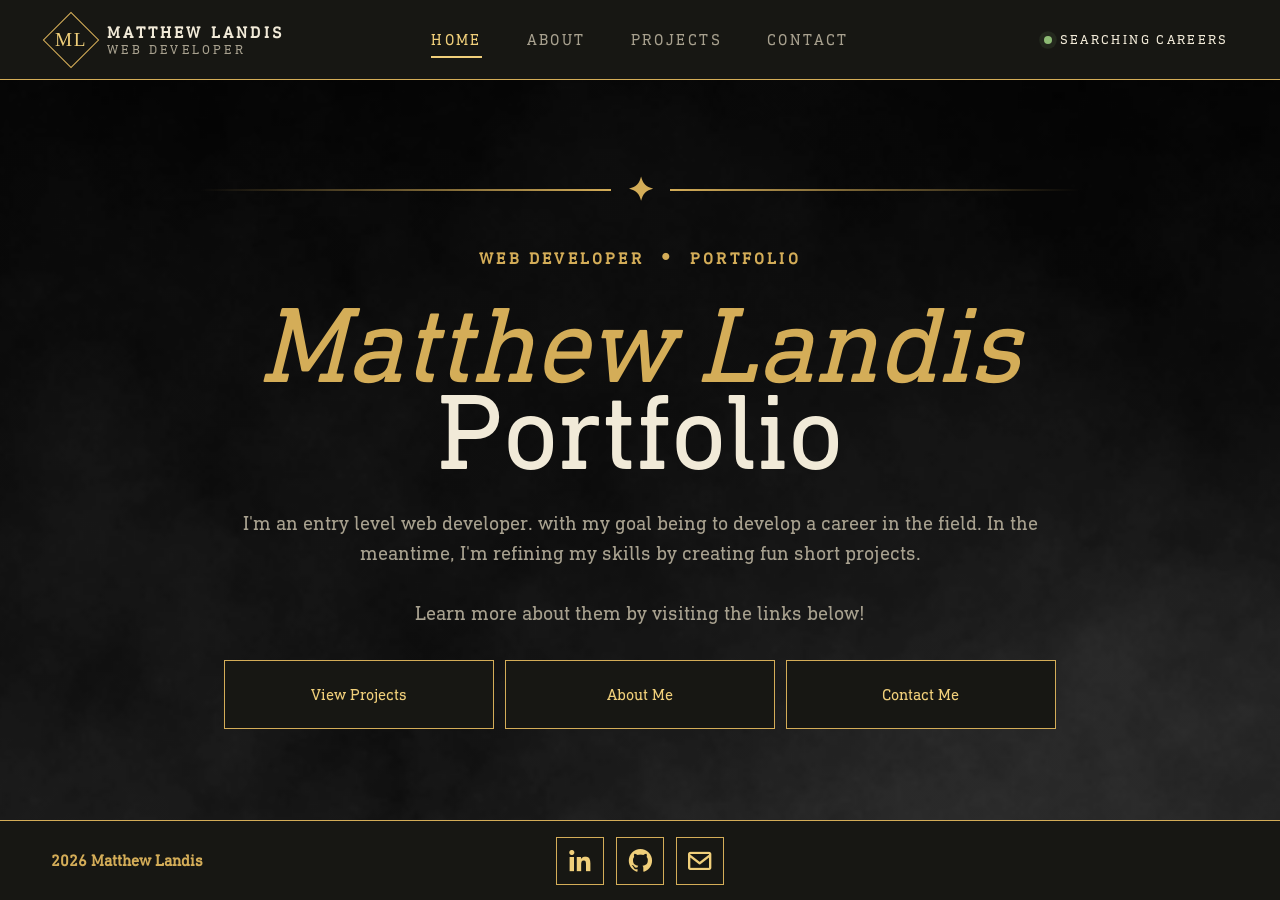
==== index.html @ 4be95cf3 "updated" ====
<!DOCTYPE html>
<html lang="en">
<head>
    <meta charset="UTF-8">
    <meta name="viewport" content="width=device-width, initial-scale=1.0">
    <title>Matthew Landis Portfolio</title>
    <link rel="stylesheet" href="styles.css">
    <link rel="icon" type="image/x-icon" href="./imgs/PortfolioIcon.ico">
    <link href="https://unpkg.com/boxicons@2.1.4/css/boxicons.min.css" rel="stylesheet">
</head>
<body>
    <!-- Header -->
    <header id="header">
        <button class="logo">
            <span class="logo-box"><i>ML</i></span>
            <span class="logo-text">
                <strong>Matthew Landis</strong>
                <small>Web Developer</small>
            </span>
        </button>
        <nav class="site-nav">
            <button type="button" data-section-target="home">Home</button>
            <button type="button" data-section-target="about">About</button>
            <button type="button" data-section-target="projects">Projects</button>
            <button type="button" data-section-target="contact">Contact</button>
        </nav>
        <span class="availability"><i></i> Searching careers</span>
    </header>
    <main>

        <!-- Home Section -->
        <section id="home" data-section="home">
            <div class="ornament">
                <span></span><b>✦</b><span></span>
            </div>
            <p class="titles">Web Developer<b>•</b>Portfolio</p>
            <h1><span>Matthew Landis</span> Portfolio</h1>
            <p class="description">
                I'm an entry level web developer. with my goal being to develop a career in the field. 
                In the meantime, I'm refining my skills by creating fun short projects. 
                <br><br>Learn more about them by visiting the links below!
            </p>
            <nav class="buttons">
                <button type="button" data-section-target="projects">View Projects</button>
                <button type="button" data-section-target="about">About Me</button>
                <button type="button" data-section-target="contact">Contact Me</button>
            </nav>
        </section>
    
        <!-- About Me Section -->
        <section id="about" data-section="about" hidden>
            <figure>
                <img src="./imgs/ProfilePic.png" alt="Matthew Landis Image">
                <figcaption>Matthew Landis 2026</figcaption>
            </figure>
            <article>
            <header>About Me</header>
            <h2>I enjoy doing <em>what I do.</em></h2>
            <p>
                As an entry-level web developer, I enjoy adding to my knowledge of frameworks and languages. Everyday I 
                strive to increase that knowledge and refine my skills.
            </p>
            <aside>
                <h3>Core skills</h3>
                <ul>
                    <li><span>01</span>HTML</li>
                    <li><span>04</span>Angular</li>
                    <li><span>02</span>CSS</li>
                    <li><span>05</span>GitHub</li>
                    <li><span>03</span>JavaScript</li>
                </ul>
            </aside>
            <button class="home-button" type="button" data-section-target="home">← Return home</button>
            </article>
        </section>

        <!-- Projects Section -->
        <section id="projects" data-section="projects" hidden>
            <header>
                <div>
                    <p>My Projects</p>
                    <h2>A few things <em>I’ve built.</em></h2>
                </div>
                <nav>
                    <button type="button" data-project-index="0">01</button>
                    <button type="button" data-project-index="1">02</button>
                    <button type="button" data-project-index="2">03</button>
                </nav>
            </header>
            <article>
                <figure id="project-visual">
                    <img id="project-image" alt="Project image">
                </figure>
                <aside>
                    <h3 id="project-title"></h3>
                    <p id="project-description"></p>
                    <ul id="project-tags"></ul>
                    <div class="project-controls">
                        <a id="project-link" target="_blank">View project ↗</a>
                        <div class="arrow-buttons">
                            <button type="button" id="previous-project">←</button>
                            <button type="button" id="next-project">→</button>
                        </div>
                    </div>
                </aside>
            </article>
            <button class="home-button" type="button" data-section-target="home">← Return home</button>
        </section>

        <!-- Contact Section -->
        <section id="contact" data-section="contact" hidden>
            <header>Contact Me</header>
            <h2>Wanna Talk? <em>Please contact me!</em></h2>
            <p>
                Let me demonstrate my skills firsthand. If you have a project or test in mind, email me, 
                and I’ll work to meet your requirements. If you have any questions, I’d love to chat!
                <br><br>Please enjoy the rest of your day!
            </p>
            <div class="contact-details">
                <span>Email</span>
                <a href="mailto:Matthewlandis51@outlook.com">Matthewlandis51@outlook.com</a>
                <button type="button" id="copy-email">Copy email</button>
            </div>
            <button class="home-button" type="button" data-section-target="home">← Return home</button>
        </section>

    </main>
    <!-- Footer Section -->
    <footer id="footer">
      <b>2026 Matthew Landis</b>
      <nav>
        <a href="https://www.linkedin.com/in/matthew-landis-885a02168/"
           target="_blank"
           title="LinkedIn">
          <i class="bx bxl-linkedin"></i>
        </a>
        <a href="https://github.com/MatthewLandis"
           target="_blank"
           title="GitHub">
          <i class="bx bxl-github"></i>
        </a>
        <a href="mailto:Matthewlandis51@outlook.com"
           title="Email Matthew Landis">
          <i class="bx bx-envelope"></i>
        </a>
      </nav>
    </footer>
    <script src="script.js"></script>
</body>
</html>
---- styles.css ----
* {
    box-sizing: border-box;
    margin: 0;
    padding: 0;
    text-decoration: none;
}

button {
    all: unset;
    cursor: pointer;
}

/* Hide everything with hidden property */
[hidden] {
  display: none !important;
}

[data-section].is-entering {
  animation: section-enter 560ms cubic-bezier(0.2, 0.75, 0.2, 1) both;
}

@keyframes section-enter {
  from {
    opacity: 0;
    transform: translateY(1.25rem) scale(0.985);
  }
  to {
    opacity: 1;
    transform: translateY(0) scale(1);
  }
}

@font-face {
  font-family: 'DIN Next Slab Pro';
  src: url('font/din-next-slab-pro.otf') format('opentype');
}

:root {
  --black: #0b0b0a;
  --panel: #171713;
  --gold: #d4ad58;
  --gold-bright: #f0cf7a;
  --cream: #f1ead8;
  --muted: #a8a18f;
  --padding: clamp(1.25rem, 4vw, 4.5rem);
}

body {
  font-family: 'DIN Next Slab Pro', serif;
  background-color: var(--black);
  background-image:
    linear-gradient(rgba(0, 0, 0, 0.4), rgba(0, 0, 0, 0.4)),
    url('./imgs/smoke02.gif');
  background-attachment: fixed;
  background-position: center top;
  background-repeat: no-repeat;
  background-size: 200% auto;

}

#header {
  display: grid;
  grid-template-columns: 1fr auto 1fr;
  align-items: center;
  height: 5rem;
  padding: 0 var(--padding);
  border-bottom: 1px solid var(--gold);
  background-color: var(--panel);
}

.logo {
  display: flex;
  justify-content: left;
  align-items: center;
  gap: 1rem;
  color: var(--cream);
  text-align: left;
  width: fit-content;
}

.logo-box {
  display: grid;
  width: 2.5rem;
  height: 2.5rem;
  place-items: center;
  transform: rotate(45deg);
  border: 1px solid var(--gold);
}

.logo-box i {
  font-style: normal;
  transform: rotate(-45deg);
  color: var(--gold-bright);
  font-family: 'Times New Roman';
  font-size: 1.2rem;
  letter-spacing: 0.1rem;
}

 .logo-text {
  display: grid;
  text-transform: uppercase;
  letter-spacing: 0.2rem;
}

.logo-text strong {
  font-size: 1rem;
}

.logo-text small {
  color: var(--muted);
  font-size: 0.8rem;
}

.site-nav {
  display: flex;
  align-items: center;
  gap: clamp(1.6rem, 3.5vw, 3.4rem);
}

.site-nav button {
  position: relative;
  padding: 0.6rem 0;
  background: transparent;
  color: var(--muted);
  font-family: var(--serif);
  font-size: 0.95rem;
  letter-spacing: 0.16em;
  text-transform: uppercase;
  cursor: pointer;
}

.site-nav button:hover {
  color: var(--gold);
}

.site-nav button[aria-current="page"] {
  color: var(--gold-bright);
}

.site-nav button[aria-current="page"]::after {
  position: absolute;
  right: 0;
  bottom: 0;
  left: 0;
  height: 2px;
  background: var(--gold-bright);
  content: "";
}

.availability {
  display: inline-flex;
  justify-self: end;
  align-items: center;
  gap: 0.5rem;
  color: var(--cream);
  font-family: var(--serif);
  font-size: 0.82rem;
  letter-spacing: 0.18em;
  text-transform: uppercase;
}

.availability i {
  width: 0.5rem;
  height: 0.5rem;
  border-radius: 50%;
  background: #8dbb74;
  box-shadow: 0 0 0 0.3rem rgba(141, 187, 116, 0.1);
}


/* Home Styles */
#home {
  display: flex;
  flex-direction: column;
  justify-content: center;
  align-items: center;
  gap: 2rem;
  text-align: center;
  height: calc(100vh - 10rem);
  color: var(--gold);
}

.ornament {
  display: flex;
  align-items: center;
  width: 55rem;
  gap: 1rem;
}

.ornament span {
  height: 2px;
  flex: 1;
  background: linear-gradient(90deg, transparent, var(--gold));
}

.ornament span:last-child {
  background: linear-gradient(90deg, var(--gold), transparent);
}

.ornament b {
  font-size: 2rem;
}

.titles {
  font-size: 1rem;
  font-weight: bold;
  text-transform: uppercase;
  letter-spacing: 0.2rem;
}

.titles b {
  padding: 0 1rem;
  font-size: 1.5rem;
}

#home h1 {
  color: var(--cream);
  font-size: clamp(3.25rem, 8.5vw, 8.5rem);
  font-weight: lighter;
  line-height: 0.8;
}

#home h1 span {
  display: block;
  color: var(--gold);
  font-style: italic;
}

#home .description {
  max-width: 50rem;
  color: var(--muted);
  font-size: 1.25rem;
  line-height: 1.5;
}

.buttons {
  display: flex;
  justify-content: center;
  width: min(52rem, 90vw);
  gap: 0.65rem;
}

.buttons button {
  text-align: center;
  position: relative;
  z-index: 1;
  overflow: hidden;
  border: 1px solid var(--gold);
  background: var(--panel);
  color: var(--gold-bright);
  cursor: pointer;
  padding: 1.5rem;
  width: 100%;
  transition: color 180ms ease, border-color 180ms ease, transform 180ms ease;
}

.buttons button::before {
  content: "";
  position: absolute;
  z-index: -1;
  inset: 0;
  transform: scaleY(0);
  transform-origin: bottom;
  background: var(--gold-bright);
  transition: transform 220ms ease;
}

.buttons button:hover::before,
.buttons button:focus-visible::before{
  transform: scaleY(1);
}

.buttons button:hover,
.buttons button:focus-visible{
  color: var(--black);
  transform: translateY(-2px);
}

/* About Me Styles */
#about {
  display: grid;
  max-width: 1200px;
  grid-template-columns: minmax(17rem, 0.78fr) minmax(22rem, 1.15fr);
  align-items: center;
  gap: clamp(3rem, 8vw, 8rem);
  margin: 0 auto;
  height: calc(100vh - 10rem);
}

#about figure {
  position: relative;
  width: min(100%, 26rem);
  aspect-ratio: 4 / 5.3;
  justify-self: center;
  padding: 0.8rem;
}

#about figure::before,
#about figure::after {
  content: "";
  position: absolute;
  width: 55%;
  height: 45%;
  pointer-events: none;
}

#about figure::before {
  top: 0;
  left: 0;
  border-top: 1px solid var(--gold);
  border-left: 1px solid var(--gold);
}

#about figure::after {
  right: 0;
  bottom: 0;
  border-right: 1px solid var(--gold);
  border-bottom: 1px solid var(--gold);
}

#about figure img {
  width: 100%;
  height: 100%;
  object-fit: fill;
}

#about figcaption {
  position: absolute;
  right: 1.4rem;
  bottom: 1.4rem;
  color: var(--gold);
  font-size: 1rem;
}

#about header {
  color: var(--gold);
  font-size: 1rem;
  letter-spacing: 0.2rem;
  text-transform: uppercase;
}

#about h2 {
  color: var(--cream);
  font-size: clamp(2.8rem, 5.5vw, 5.5rem);
  font-weight: 400;
  width: min(100%, 30rem);
  line-height: 0.9;
}

#about h2 em {
  color: var(--gold);
  font-weight: inherit;
}

#about p {
  margin: clamp(1.4rem, 3vh, 2rem) 0 0;
  color: var(--muted);
  font-size: clamp(1rem, 1.6vw, 1.18rem);
  line-height: 1.5;
}

#about aside {
  display: grid;
  grid-template-columns: 11rem 1fr;
  gap: 1rem;
  margin-top: clamp(1.6rem, 4vh, 2.8rem);
  padding-top: 1.3rem;
  border-top: 1px solid var(--gold);
}

#about aside h3 {
  color: var(--gold);
  letter-spacing: 0.2rem;
  text-transform: uppercase;
}

#about aside ul {
  display: grid;
  grid-template-columns: 1fr 1fr;
  gap: 0.5rem;
  list-style: none;
}

#about aside li {
  color: var(--cream);
}

#about aside li span {
  margin-right: 0.6rem;
  color: var(--gold);
}

.home-button {
  margin-top: clamp(1.6rem, 4vh, 2.8rem);
  padding: 1rem 2rem;
  position: relative;
  z-index: 1;
  overflow: hidden;
  border: 1px solid var(--gold);
  background: var(--panel);
  color: var(--gold-bright);
  transition: color 180ms ease, border-color 180ms ease, transform 180ms ease;
}

.home-button::before {
  content: "";
  position: absolute;
  z-index: -1;
  inset: 0;
  transform: scaleY(0);
  transform-origin: bottom;
  background: var(--gold-bright);
  transition: transform 220ms ease;
}

.home-button:hover::before,
.home-button:focus-visible::before{
  transform: scaleY(1);
}

.home-button:hover,
.home-button:focus-visible{
  color: var(--black);
  transform: translateY(-2px);
}

/* Projects Styles */
#projects {
  display: flex;
  flex-direction: column;
  justify-content: center;
  align-items: center;
  gap: clamp(1.5rem, 4vh, 3rem);
  height: calc(100vh - 10rem);
}

#projects header {
  display: flex;
  align-items: end;
  justify-content: space-between;
  width: 74rem;
}

#projects Header p {
  color: var(--gold);
  font-size: 1rem;
  letter-spacing: 0.2rem;
  text-transform: uppercase;
}

#projects header h2 {
  font-size: clamp(2.6rem, 5vw, 4.8rem);
  color: var(--cream);
  font-weight: lighter;
}

#projects header em {
  color: var(--gold);
}

#projects nav,
.arrow-buttons {
  display: inline-flex;
  gap: 1rem;
}

#projects nav button,
.arrow-buttons button {
  display: grid;
  width: 3rem;
  aspect-ratio: 1;
  place-items: center;
  border: 1px solid var(--gold);
  background: var(--panel);
  color: var(--gold-bright);
  transition: background 180ms ease, color 180ms ease, transform 180ms ease;
}

#projects nav button:hover,
#projects nav button:focus-visible,
#projects nav button[aria-selected="true"],
.arrow-buttons button:hover,
.arrow-buttons button:focus-visible {
  background: var(--gold-bright);
  color: var(--black);
}

#projects nav button:hover,
.arrow-buttons button:hover {
  transform: translateY(-2px);
}

#projects article {
  display: grid;
  grid-template-columns: minmax(0, 1.15fr) minmax(20rem, 0.85fr);
  align-items: center;
  gap: clamp(2.5rem, 7vw, 7rem);
}

#project-visual {
  overflow: hidden;
  border: 1px solid var(--gold);
  height: clamp(14rem, 50vh, 50rem);
}

#project-visual img {
  display: block;
  width: 100%;
  height: 100%;
  object-fit: cover;
}

#projects aside {
  max-width: 40rem;
  padding: 1rem ;
}

.project-meta {
  display: flex;
  justify-content: space-between;
  gap: 1rem;
  padding-bottom: 0.9rem;
  border-bottom: 1px solid var(--gold);
  color: var(--gold-bright);
  font-size: 1rem;
  letter-spacing: 0.2rem;
  text-transform: uppercase;
}

#projects aside h3 {
  margin: clamp(1rem, 2.5vh, 1.5rem) 0 0;
  color: var(--cream);
  font-size: clamp(2.7rem, 4vw, 4.5rem);
  font-weight: 400;
  line-height: 1;
}

#projects aside p {
  min-height: 5.8rem;
  margin: 1.1rem 0 0;
  color: var(--muted);
  font-size: 1.12rem;
  line-height: 1.5;
  white-space: pre-line;
}

#project-tags {
  margin-top: 1rem;
  display: inline-flex;
  gap: 1rem;
  list-style: none;
}

#project-tags li {
  padding: 0.4rem 0.65rem;
  border: 1px solid var(--gold);
  color: var(--gold-bright);
  background: var(--panel);
  font-size: 1rem;
  text-transform: uppercase;
}

.project-controls {
  display: flex;
  align-items: center;
  justify-content: space-between;
  gap: 1.5rem;
  margin-top: clamp(1.5rem, 3vh, 2.2rem);
}

#projects a {
  display: inline-flex;
  align-items: center;
  gap: 0.7rem;
  padding-bottom: 0.45rem;
  border-bottom: 1px solid var(--gold);
  color: var(--gold-bright);
  font-family: var(--serif);
  font-size: 1.12rem;
  font-style: italic;
  text-decoration: none;
}

.section-return {
  justify-self: center;
  margin-top: 0;
}

#contact {
  display: flex;
  flex-direction: column;
  justify-content: center;
  align-items: center;
  gap: 1rem;
  text-align: center;
  height: calc(100vh - 10rem);
  color: var(--gold);
  width: 42rem;
  margin: 0 auto;
}

#contact header {
  color: var(--gold);
  font-size: 1rem;
  letter-spacing: 0.2rem;
  text-transform: uppercase;
}

#contact p {
  margin: clamp(1.4rem, 3vh, 2rem) 0 0;
  color: var(--muted);
  font-size: clamp(1rem, 1.6vw, 1.18rem);
  line-height: 1.5;
  width: 40rem;
}

#contact h2 {
  font-size: clamp(3rem, 5.5vw, 5rem);
  color: var(--cream);
    font-weight: lighter;
line-height: 0.8;
}

#contact em {
  display: block;
  color: var(--gold);
}

.contact-details {
  display: grid;
  gap: 0.45rem;
  margin-top: 2.2rem;
  padding-top: 1.2rem;
  border-top: 1px solid var(--gold);
  justify-items: center;
}

.contact-details > span {
  color: var(--gold);
  text-transform: uppercase;
}

.contact-details a {
  width: fit-content;
  color: var(--gold-bright);
  font-size: clamp(1.1rem, 2vw, 1.5rem);
}

.contact-details button {
  width: fit-content;
  margin-top: 0.25rem;
  padding: 0.3rem 0;
  border-bottom: 1px solid var(--gold);
  color: var(--muted);
  text-transform: uppercase;
  cursor: pointer;
}


/* Footer Styles */
#footer {
  display: grid;
  grid-template-columns: 1fr auto 1fr;
  align-items: center;
  width: 100%;
  height: 5rem;
  min-height: 5rem;
  background-color: var(--panel);
  padding: 0 var(--padding);
  border-top: 1px solid var(--gold);
  color: var(--gold);
}

#footer nav {
  display: flex;
  grid-column: 2;
  justify-self: center;
  align-items: center;
  gap: 0.75rem;
}

#footer nav a {
  position: relative;
  display: grid;
  width: 3rem;
  aspect-ratio: 1;
  place-items: center;
  overflow: hidden;
  border: 1px solid var(--gold);
  color: var(--gold-bright);
  text-decoration: none;
  transition: color 180ms ease, border-color 180ms ease, transform 180ms ease;
}

#footer nav a::before {
  content: "";
  position: absolute;
  z-index: -1;
  inset: 0;
  transform: scaleY(0);
  transform-origin: bottom;
  background: var(--gold-bright);
  transition: transform 220ms ease;
}

#footer nav a:hover,
#footer nav a:focus-visible {
  transform: translateY(-2px);
  border-color: var(--gold-bright);
  color: var(--black);
}

#footer nav a:hover::before,
#footer nav a:focus-visible::before {
  transform: scaleY(1);
}

#footer nav i {
  font-size: 1.75rem;
}
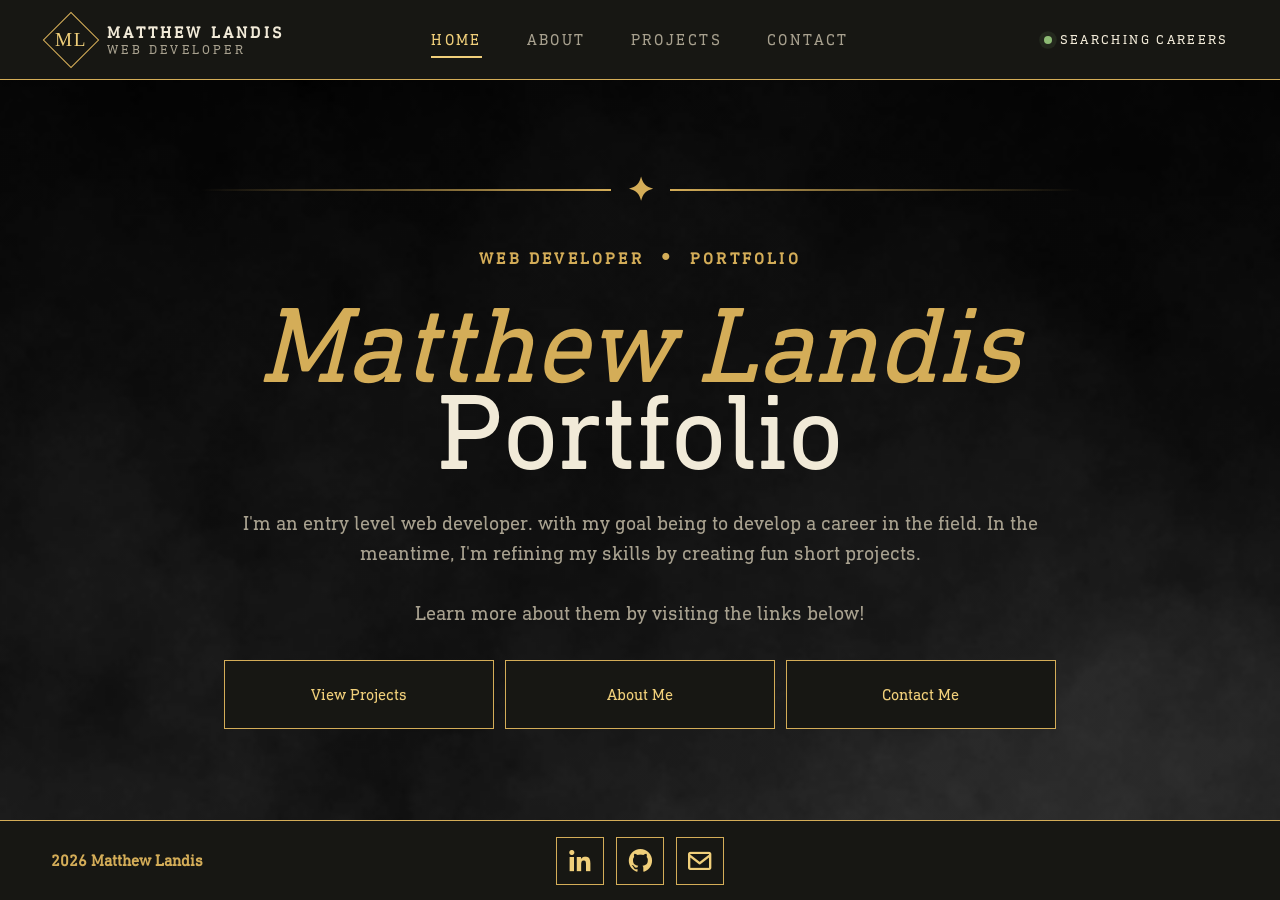
==== commit 22b85051: "Added @media" ====
--- a/index.html
+++ b/index.html
@@ -27,7 +27,6 @@
         <span class="availability"><i></i> Searching careers</span>
     </header>
     <main>
-
         <!-- Home Section -->
         <section id="home" data-section="home">
             <div class="ornament">
@@ -46,7 +45,6 @@
                 <button type="button" data-section-target="contact">Contact Me</button>
             </nav>
         </section>
-    
         <!-- About Me Section -->
         <section id="about" data-section="about" hidden>
             <figure>
@@ -73,7 +71,6 @@
             <button class="home-button" type="button" data-section-target="home">← Return home</button>
             </article>
         </section>
-
         <!-- Projects Section -->
         <section id="projects" data-section="projects" hidden>
             <header>
@@ -106,7 +103,6 @@
             </article>
             <button class="home-button" type="button" data-section-target="home">← Return home</button>
         </section>
-
         <!-- Contact Section -->
         <section id="contact" data-section="contact" hidden>
             <header>Contact Me</header>
@@ -123,7 +119,6 @@
             </div>
             <button class="home-button" type="button" data-section-target="home">← Return home</button>
         </section>
-
     </main>
     <!-- Footer Section -->
     <footer id="footer">
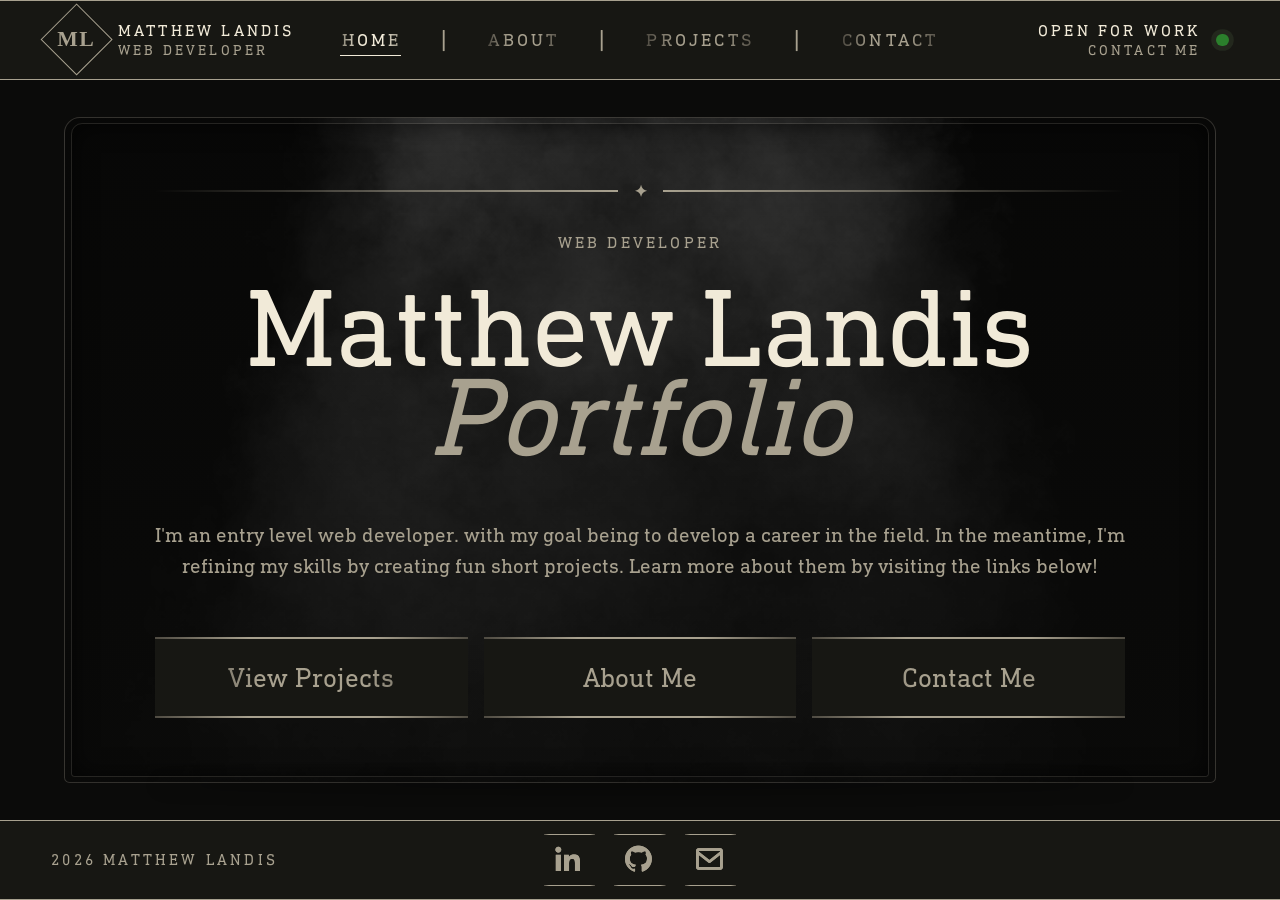
==== commit 124cbf1b: "updated with new theming" ====
--- a/index.html
+++ b/index.html
@@ -11,20 +11,29 @@
 <body>
     <!-- Header -->
     <header id="header">
-        <button class="logo">
-            <span class="logo-box"><i>ML</i></span>
-            <span class="logo-text">
-                <strong>Matthew Landis</strong>
+        <button type="button" data-target="home">
+            <span class="logo-box"><b>ML</b></span>
+            <span>
+                <p>Matthew Landis</p>
                 <small>Web Developer</small>
             </span>
         </button>
-        <nav class="site-nav">
-            <button type="button" data-section-target="home">Home</button>
-            <button type="button" data-section-target="about">About</button>
-            <button type="button" data-section-target="projects">Projects</button>
-            <button type="button" data-section-target="contact">Contact</button>
+        <nav>
+            <button type="button" data-target="home">Home</button>
+            <span>|</span>
+            <button type="button" data-target="about">About</button>
+            <span>|</span>
+            <button type="button" data-target="projects">Projects</button>
+            <span>|</span>
+            <button type="button" data-target="contact">Contact</button>
         </nav>
-        <span class="availability"><i></i> Searching careers</span>
+        <button type="button" data-target="contact">
+            <span>
+                <p>Open for work</p>
+                <small>Contact Me</small>
+            </span>
+            <i></i>
+        </button>    
     </header>
     <main>
         <!-- Home Section -->
@@ -32,17 +41,23 @@
             <div class="ornament">
                 <span></span><b>✦</b><span></span>
             </div>
-            <p class="titles">Web Developer<b>•</b>Portfolio</p>
-            <h1><span>Matthew Landis</span> Portfolio</h1>
-            <p class="description">
+            <header>Web Developer</header>
+            <h1>Matthew Landis<br><em>Portfolio</em></h1>
+            <p>
                 I'm an entry level web developer. with my goal being to develop a career in the field. 
                 In the meantime, I'm refining my skills by creating fun short projects. 
-                <br><br>Learn more about them by visiting the links below!
+                Learn more about them by visiting the links below!
             </p>
-            <nav class="buttons">
-                <button type="button" data-section-target="projects">View Projects</button>
-                <button type="button" data-section-target="about">About Me</button>
-                <button type="button" data-section-target="contact">Contact Me</button>
+            <nav>
+                <button type="button" data-target="projects">
+                    <span class="button-label">View Projects</span>
+                </button>
+                <button type="button" data-target="about">
+                    <span class="button-label">About Me</span>
+                </button>
+                <button type="button" data-target="contact">
+                    <span class="button-label">Contact Me</span>
+                </button>
             </nav>
         </section>
         <!-- About Me Section -->
@@ -52,23 +67,23 @@
                 <figcaption>Matthew Landis 2026</figcaption>
             </figure>
             <article>
-            <header>About Me</header>
-            <h2>I enjoy doing <em>what I do.</em></h2>
-            <p>
-                As an entry-level web developer, I enjoy adding to my knowledge of frameworks and languages. Everyday I 
-                strive to increase that knowledge and refine my skills.
-            </p>
-            <aside>
-                <h3>Core skills</h3>
-                <ul>
-                    <li><span>01</span>HTML</li>
-                    <li><span>04</span>Angular</li>
-                    <li><span>02</span>CSS</li>
-                    <li><span>05</span>GitHub</li>
-                    <li><span>03</span>JavaScript</li>
-                </ul>
-            </aside>
-            <button class="home-button" type="button" data-section-target="home">← Return home</button>
+                <header>About Me</header>
+                <h2>I enjoy doing<br><em>what I do.</em></h2>
+                <p>
+                    As an entry-level web developer, I enjoy adding to my knowledge of frameworks and languages. Everyday I 
+                    strive to increase that knowledge and refine my skills.
+                </p>
+                <aside>
+                    <h3>Core skills</h3>
+                    <ul>
+                        <li><span>01</span>HTML</li>
+                        <li><span>04</span>Angular</li>
+                        <li><span>02</span>CSS</li>
+                        <li><span>05</span>GitHub</li>
+                        <li><span>03</span>JavaScript</li>
+                    </ul>
+                <button class="home-button site-button" type="button" data-target="home"><span class="button-label">← Return home</span></button>
+                </aside>
             </article>
         </section>
         <!-- Projects Section -->
@@ -79,9 +94,9 @@
                     <h2>A few things <em>I’ve built.</em></h2>
                 </div>
                 <nav>
-                    <button type="button" data-project-index="0">01</button>
-                    <button type="button" data-project-index="1">02</button>
-                    <button type="button" data-project-index="2">03</button>
+                    <button class="site-button" type="button" data-project-index="0"><span class="button-label">01</span></button>
+                    <button class="site-button" type="button" data-project-index="1"><span class="button-label">02</span></button>
+                    <button class="site-button" type="button" data-project-index="2"><span class="button-label">03</span></button>
                 </nav>
             </header>
             <article>
@@ -93,20 +108,23 @@
                     <p id="project-description"></p>
                     <ul id="project-tags"></ul>
                     <div class="project-controls">
-                        <a id="project-link" target="_blank">View project ↗</a>
+                        <div class="project-links">
+                            <a id="project-link" target="_blank">Visit the Website ↗</a>
+                            <a id="project-link" target="_blank">Visit the Github page ↗</a>
+                        </div>
                         <div class="arrow-buttons">
-                            <button type="button" id="previous-project">←</button>
-                            <button type="button" id="next-project">→</button>
+                            <button class="site-button" type="button" id="previous-project"><span class="button-label">←</span></button>
+                            <button class="site-button" type="button" id="next-project"><span class="button-label">→</span></button>
                         </div>
                     </div>
+                    <button class="home-button site-button" type="button" data-target="home"><span class="button-label">← Return home</span></button>
                 </aside>
             </article>
-            <button class="home-button" type="button" data-section-target="home">← Return home</button>
         </section>
         <!-- Contact Section -->
         <section id="contact" data-section="contact" hidden>
             <header>Contact Me</header>
-            <h2>Wanna Talk? <em>Please contact me!</em></h2>
+            <h2>Wanna Talk?<br><em>Please contact me!</em></h2>
             <p>
                 Let me demonstrate my skills firsthand. If you have a project or test in mind, email me, 
                 and I’ll work to meet your requirements. If you have any questions, I’d love to chat!
@@ -115,28 +133,27 @@
             <div class="contact-details">
                 <span>Email</span>
                 <a href="mailto:Matthewlandis51@outlook.com">Matthewlandis51@outlook.com</a>
-                <button type="button" id="copy-email">Copy email</button>
             </div>
-            <button class="home-button" type="button" data-section-target="home">← Return home</button>
+            <button class="home-button site-button" type="button" data-target="home"><span class="button-label">← Return home</span></button>
         </section>
     </main>
     <!-- Footer Section -->
     <footer id="footer">
-      <b>2026 Matthew Landis</b>
+      <p>2026 Matthew Landis</p>
       <nav>
-        <a href="https://www.linkedin.com/in/matthew-landis-885a02168/"
+                <a class="site-button" href="https://www.linkedin.com/in/matthew-landis-885a02168/"
            target="_blank"
            title="LinkedIn">
-          <i class="bx bxl-linkedin"></i>
+                    <span class="button-label"><i class="bx bxl-linkedin"></i></span>
         </a>
-        <a href="https://github.com/MatthewLandis"
+                <a class="site-button" href="https://github.com/MatthewLandis"
            target="_blank"
            title="GitHub">
-          <i class="bx bxl-github"></i>
+                    <span class="button-label"><i class="bx bxl-github"></i></span>
         </a>
-        <a href="mailto:Matthewlandis51@outlook.com"
+                <a class="site-button" href="mailto:Matthewlandis51@outlook.com"
            title="Email Matthew Landis">
-          <i class="bx bx-envelope"></i>
+                    <span class="button-label"><i class="bx bx-envelope"></i></span>
         </a>
       </nav>
     </footer>
--- a/styles.css
+++ b/styles.css
@@ -1,16 +1,18 @@
 * {
-    box-sizing: border-box;
-    margin: 0;
-    padding: 0;
-    text-decoration: none;
+  box-sizing: border-box;
+  margin: 0;
+  padding: 0;
+  text-decoration: none; 
 }
 
 button {
-    all: unset;
-    cursor: pointer;
-}
-
-/* Hide everything with hidden property */
+  all: unset;
+}
+
+a {
+  color: #2b802c;
+}
+
 [hidden] {
   display: none !important;
 }
@@ -38,258 +40,455 @@
 :root {
   --black: #0b0b0a;
   --panel: #171713;
-  --gold: #d4ad58;
-  --gold-bright: #f0cf7a;
   --cream: #f1ead8;
+  --cream-dark: #8c8778;
   --muted: #a8a18f;
+  --muted-dark: #4f4b42;
+  --muted-gradient: linear-gradient(90deg, 
+  var(--muted-dark), 
+  var(--muted) 30%, 
+  var(--muted) 70%, 
+  var(--muted-dark));
+  --cream-gradient: linear-gradient(90deg, 
+  var(--cream-dark), 
+  var(--cream) 30%, 
+  var(--cream) 70%, 
+  var(--cream-dark));
+  --section-max-width: 72rem;
+  --projects-max-width: 84rem;
+  --chrome-height: clamp(5rem, 8vh, 8rem);
   --padding: clamp(1.25rem, 4vw, 4.5rem);
 }
 
 body {
   font-family: 'DIN Next Slab Pro', serif;
+  color: var(--muted);
   background-color: var(--black);
-  background-image:
-    linear-gradient(rgba(0, 0, 0, 0.4), rgba(0, 0, 0, 0.4)),
-    url('./imgs/smoke02.gif');
-  background-attachment: fixed;
-  background-position: center top;
-  background-repeat: no-repeat;
-  background-size: 200% auto;
-
-}
-
-#header {
+  cursor: url('./imgs/mouse-cursor.png'), auto;
+}
+
+
+main {
+  display: flex;
+  flex-direction: column;
+  align-items: center;
+  justify-content: center;
+  height: calc(100vh - (var(--chrome-height) * 2));
+  min-height: 0;
+  max-width: 88rem;
+  padding: clamp(0.75rem, 2vh, 1.5rem) 0;
+  overflow: hidden;
+  margin: 0 auto;
+}
+
+/* Header Styles */
+#header, #footer {
   display: grid;
   grid-template-columns: 1fr auto 1fr;
   align-items: center;
-  height: 5rem;
+  height: var(--chrome-height);
+  min-height: var(--chrome-height);
+  flex-shrink: 0;
   padding: 0 var(--padding);
-  border-bottom: 1px solid var(--gold);
+  border-top: 1px solid var(--muted);
+  border-bottom: 1px solid var(--muted);
   background-color: var(--panel);
-}
-
-.logo {
-  display: flex;
+  text-transform: uppercase;
+  letter-spacing: 0.2rem;
+}
+
+#header button {
+  display: flex;
+  align-items: center;
+  gap: clamp(0.75rem, 1.2vw, 1.5rem);
+}
+
+#header button[data-target="home"] {
   justify-content: left;
-  align-items: center;
-  gap: 1rem;
-  color: var(--cream);
   text-align: left;
-  width: fit-content;
-}
-
-.logo-box {
+}
+
+#header button[data-target="contact"] {
+  justify-content: right;
+  text-align: right;
+}
+
+#header i {
   display: grid;
-  width: 2.5rem;
-  height: 2.5rem;
+  align-self: center;
+  width: clamp(0.7rem, 1vw, 1rem);
+  aspect-ratio: 1;
+  border-radius: 50%;
+  background: #2b802c;
+  box-shadow: 0 0 0 0.3rem rgba(141, 187, 116, 0.1);
+}
+
+#header nav span {
+  color: var(--muted);
+  font-size: clamp(1.5rem, 2vw, 2.2rem);
+}
+
+#header .logo-box {
+  display: grid;
+  width: clamp(2.5rem, 4vw, 4rem);
+  height: clamp(2.5rem, 4vw, 4rem);
   place-items: center;
   transform: rotate(45deg);
-  border: 1px solid var(--gold);
-}
-
-.logo-box i {
-  font-style: normal;
+  border: 1px solid var(--muted);
+}
+
+#header .logo-box b {
   transform: rotate(-45deg);
-  color: var(--gold-bright);
+  color: var(--muted);
   font-family: 'Times New Roman';
-  font-size: 1.2rem;
   letter-spacing: 0.1rem;
-}
-
- .logo-text {
-  display: grid;
-  text-transform: uppercase;
-  letter-spacing: 0.2rem;
-}
-
-.logo-text strong {
-  font-size: 1rem;
-}
-
-.logo-text small {
-  color: var(--muted);
-  font-size: 0.8rem;
-}
-
-.site-nav {
-  display: flex;
-  align-items: center;
-  gap: clamp(1.6rem, 3.5vw, 3.4rem);
-}
-
-.site-nav button {
-  position: relative;
-  padding: 0.6rem 0;
-  background: transparent;
-  color: var(--muted);
-  font-family: var(--serif);
-  font-size: 0.95rem;
-  letter-spacing: 0.16em;
-  text-transform: uppercase;
-  cursor: pointer;
-}
-
-.site-nav button:hover {
-  color: var(--gold);
-}
-
-.site-nav button[aria-current="page"] {
-  color: var(--gold-bright);
-}
-
-.site-nav button[aria-current="page"]::after {
+  font-size: clamp(1.2rem, 1.7vw, 1.8rem);
+}
+
+#header p{
+  color: var(--cream);
+}
+
+#header small {
+  color: var(--muted);
+  font-size: clamp(0.8rem, 1.1vw, 1.1rem);
+}
+
+#header nav {
+  display: flex;
+  align-items: center;
+  gap: clamp(1rem, 3vw, 3.5rem);
+}
+
+#header nav button {
+  position: relative;
+  font-size: clamp(0.9rem, 1.4vw, 1.35rem);
+  background: var(--muted-gradient);
+  background-clip: text;
+  -webkit-background-clip: text;
+  color: transparent;
+  transition: scale 180ms ease-in-out, filter 180ms ease;
+}
+
+#header nav button:hover { 
+  background: var(--cream-gradient);
+  background-clip: text;
+  -webkit-background-clip: text;
+  color: transparent;
+  scale: 1.3;
+}
+
+#header nav button[aria-current="page"] { 
+  background: var(--cream-gradient);
+  background-clip: text;
+  -webkit-background-clip: text;
+  color: transparent;
+}
+
+#header nav button[aria-current="page"]::after {
   position: absolute;
   right: 0;
-  bottom: 0;
-  left: 0;
-  height: 2px;
-  background: var(--gold-bright);
+  bottom: -5px;
+  left: -2px;
+  height: 1px;
+  background: var(--cream);
   content: "";
 }
 
-.availability {
-  display: inline-flex;
-  justify-self: end;
-  align-items: center;
-  gap: 0.5rem;
-  color: var(--cream);
-  font-family: var(--serif);
-  font-size: 0.82rem;
-  letter-spacing: 0.18em;
-  text-transform: uppercase;
-}
-
-.availability i {
-  width: 0.5rem;
+/* Home Styles */
+#home {
+  position: relative;
+  isolation: isolate;
+  display: grid;
+  justify-items: center;
+  gap: 2rem;
+  width: min(100%, var(--section-max-width));
+  padding: clamp(2rem, 5vw, 4rem) clamp(1.5rem, 7vw, 6rem);
+  border: 1px solid rgb(241 234 216 / 18%);
+  border-radius: 1rem 1rem 0.35rem 0.35rem;
+  background:
+    linear-gradient(rgb(11 11 10 / 68%), rgb(11 11 10 / 88%)),
+    url('./imgs/smoke2.gif') center / cover no-repeat,
+    var(--panel);
+
+  text-align: center;
+}
+
+#home::before,
+#home::after {
+  position: absolute;
+  z-index: -1;
+  pointer-events: none;
+  content: "";
+}
+
+#home::before {
+  inset: 0.35rem;
+  border: 1px solid rgb(241 234 216 / 12%);
+  border-radius: 0.7rem 0.7rem 0.2rem 0.2rem;
+  box-shadow: inset 0 0 1.5rem rgb(0 0 0 / 65%);
+}
+
+#home::after {
+  right: 8%;
+  bottom: -0.45rem;
+  left: 8%;
   height: 0.5rem;
   border-radius: 50%;
-  background: #8dbb74;
-  box-shadow: 0 0 0 0.3rem rgba(141, 187, 116, 0.1);
-}
-
-
-/* Home Styles */
-#home {
-  display: flex;
-  flex-direction: column;
-  justify-content: center;
-  align-items: center;
-  gap: 2rem;
-  text-align: center;
-  height: calc(100vh - 10rem);
-  color: var(--gold);
-}
-
-.ornament {
-  display: flex;
-  align-items: center;
-  width: 55rem;
+  background: rgb(0 0 0 / 55%);
+  filter: blur(0.5rem);
+}
+
+#home > * {
+  position: relative;
+  z-index: 1;
+}
+
+#about,
+#projects,
+#contact {
+  position: relative;
+  isolation: isolate;
+  width: min(100%, var(--section-max-width));
+  padding: clamp(1rem, 3vh, 2.5rem) clamp(1.5rem, 5vw, 5rem);
+  border: 1px solid rgb(241 234 216 / 18%);
+  border-radius: 1rem 1rem 0.35rem 0.35rem;
+  background:
+    linear-gradient(rgb(11 11 10 / 68%), rgb(11 11 10 / 88%)),
+    url('./imgs/smoke2.gif') center / cover no-repeat,
+    var(--panel);
+}
+
+#projects {
+  width: min(100%, var(--projects-max-width));
+}
+
+#about::before,
+#about::after,
+#projects::before,
+#projects::after,
+#contact::before,
+#contact::after {
+  position: absolute;
+  z-index: -1;
+  pointer-events: none;
+  content: "";
+}
+
+#about::before,
+#projects::before,
+#contact::before {
+  inset: 0.35rem;
+  border: 1px solid rgb(241 234 216 / 12%);
+  border-radius: 0.7rem 0.7rem 0.2rem 0.2rem;
+  box-shadow: inset 0 0 1.5rem rgb(0 0 0 / 65%);
+}
+
+#about::after,
+#projects::after,
+#contact::after {
+  right: 8%;
+  bottom: -0.45rem;
+  left: 8%;
+  height: 0.5rem;
+  border-radius: 50%;
+  background: rgb(0 0 0 / 55%);
+  filter: blur(0.5rem);
+}
+
+#about > *,
+#projects > *,
+#contact > * {
+  position: relative;
+  z-index: 1;
+}
+
+#home .ornament {
+  display: flex;
+  align-items: center;
+  width: 100%;
   gap: 1rem;
 }
 
-.ornament span {
+#home .ornament span {
   height: 2px;
   flex: 1;
-  background: linear-gradient(90deg, transparent, var(--gold));
-}
-
-.ornament span:last-child {
-  background: linear-gradient(90deg, var(--gold), transparent);
-}
-
-.ornament b {
-  font-size: 2rem;
-}
-
-.titles {
-  font-size: 1rem;
-  font-weight: bold;
+  background: linear-gradient(90deg, transparent, var(--muted));
+}
+
+#home .ornament span:last-child {
+  background: linear-gradient(90deg, var(--muted), transparent);
+}
+
+#home header, 
+#about header, 
+#projects header p, 
+#contact header {
+  letter-spacing: 0.2rem;
   text-transform: uppercase;
-  letter-spacing: 0.2rem;
-}
-
-.titles b {
+}
+
+#home header b {
   padding: 0 1rem;
   font-size: 1.5rem;
 }
 
 #home h1 {
   color: var(--cream);
-  font-size: clamp(3.25rem, 8.5vw, 8.5rem);
+  font-size: 7rem;
   font-weight: lighter;
   line-height: 0.8;
 }
 
-#home h1 span {
-  display: block;
-  color: var(--gold);
+#home h1 em, 
+#about h2 em,
+#projects header em,
+#contact h2 em {
+  color: var(--muted);
   font-style: italic;
 }
 
-#home .description {
-  max-width: 50rem;
-  color: var(--muted);
-  font-size: 1.25rem;
+#home p, 
+#about p,
+#projects aside p, 
+#contact p {
+  margin: 1.5rem 0;
+  color: var(--muted);
+  font-size: 1.3rem;
   line-height: 1.5;
 }
 
-.buttons {
+#home nav {
   display: flex;
   justify-content: center;
-  width: min(52rem, 90vw);
-  gap: 0.65rem;
-}
-
-.buttons button {
+  width: 100%;
+  gap: 1rem;
+}
+
+#home nav button {
+  --button-padding-x: 1.5rem;
+  --hover-transform: translate(-0.75rem, -0.35rem) scale(1.05);
+  position: relative;
+  isolation: isolate;
+  overflow: visible;
+  z-index: 1;
+  width: 100%;
+  padding: 1.5rem;
+  font: inherit;
   text-align: center;
-  position: relative;
-  z-index: 1;
-  overflow: hidden;
-  border: 1px solid var(--gold);
-  background: var(--panel);
-  color: var(--gold-bright);
-  cursor: pointer;
-  padding: 1.5rem;
-  width: 100%;
-  transition: color 180ms ease, border-color 180ms ease, transform 180ms ease;
-}
-
-.buttons button::before {
+  font-size: 1.7rem;
+  color: transparent;
+  background: var(--muted-gradient) top / 100% 2px no-repeat,
+    var(--muted-gradient) bottom / 100% 2px no-repeat,
+    var(--panel);
+}
+
+/* Moving highlight */
+#home nav button::before {
   content: "";
   position: absolute;
+  inset: 0;
+  z-index: 1;
+  pointer-events: none;
+  background:
+    linear-gradient(90deg,
+      transparent,
+      var(--cream-dark) 20%,
+      var(--cream-dark) 80%,
+      transparent) top / 100% 2px no-repeat,
+    linear-gradient(90deg,
+      transparent,
+      var(--cream-dark) 20%,
+      var(--cream-dark) 80%,
+      transparent) bottom / 100% 2px no-repeat,
+    url("./imgs/smoke.gif") center / cover no-repeat,
+    var(--panel);
+  opacity: 0;
+  transform: none;
+  transform-origin: bottom right;
+  transition:
+    transform 180ms ease,
+    opacity 180ms ease,
+    box-shadow 180ms ease;
+}
+
+/* Text above the highlight */
+#home nav .button-label {
+  position: relative;
+  z-index: 3;
+  isolation: isolate;
+  display: block;
+  width: 100%;
+  background: var(--muted-gradient);
+  background-clip: text;
+  -webkit-background-clip: text;
+  color: transparent;  
+  transform: none;
+  transform-origin: bottom right;
+  transition:
+    transform 180ms ease,
+    color 180ms ease;
+}
+
+#home nav button:hover,
+#home nav button:focus-visible {
+  z-index: 2;
+}
+
+#home nav button:hover::before,
+#home nav button:focus-visible::before {
+  opacity: 1;
+  transform: var(--hover-transform);
+  box-shadow: 0 0.6rem 1.2rem rgb(0 0 0 / 45%);
+}
+
+#home nav button:hover .button-label,
+#home nav button:focus-visible .button-label {
+  background: none;
+  background-clip: initial;
+  -webkit-background-clip: initial;
+  color: var(--muted);
+  transform: var(--hover-transform);
+}
+
+#home nav .button-label::before {
+  content: "";
+  position: absolute;
+  inset: -0.12em calc(-1 * var(--button-padding-x, 0px));
+  width: auto;
+  max-width: none;
   z-index: -1;
-  inset: 0;
-  transform: scaleY(0);
-  transform-origin: bottom;
-  background: var(--gold-bright);
-  transition: transform 220ms ease;
-}
-
-.buttons button:hover::before,
-.buttons button:focus-visible::before{
-  transform: scaleY(1);
-}
-
-.buttons button:hover,
-.buttons button:focus-visible{
-  color: var(--black);
-  transform: translateY(-2px);
+  pointer-events: none;
+  background: linear-gradient(
+    transparent,
+    rgb(0 0 0 / 70%),
+    rgb(0 0 0 / 70%),
+    transparent
+  );
+  filter: blur(0.2rem);
+  opacity: 0;
+  transition: opacity 180ms ease;
+}
+
+#home nav button:hover .button-label::before,
+#home nav button:focus-visible .button-label::before {
+  opacity: 1;
 }
 
 /* About Me Styles */
 #about {
-  display: grid;
-  max-width: 1200px;
-  grid-template-columns: minmax(17rem, 0.78fr) minmax(22rem, 1.15fr);
-  align-items: center;
-  gap: clamp(3rem, 8vw, 8rem);
-  margin: 0 auto;
-  height: calc(100vh - 10rem);
+  display: flex;
+  gap: 5rem;
+}
+
+#about article {
+  padding: 1rem;
+  border-radius: 0.5rem;
 }
 
 #about figure {
   position: relative;
-  width: min(100%, 26rem);
+  width: min(100%, 30rem);
   aspect-ratio: 4 / 5.3;
   justify-self: center;
   padding: 0.8rem;
@@ -307,15 +506,15 @@
 #about figure::before {
   top: 0;
   left: 0;
-  border-top: 1px solid var(--gold);
-  border-left: 1px solid var(--gold);
+  border-top: 1px solid var(--muted);
+  border-left: 1px solid var(--muted);
 }
 
 #about figure::after {
   right: 0;
   bottom: 0;
-  border-right: 1px solid var(--gold);
-  border-bottom: 1px solid var(--gold);
+  border-right: 1px solid var(--muted);
+  border-bottom: 1px solid var(--muted);
 }
 
 #about figure img {
@@ -328,48 +527,28 @@
   position: absolute;
   right: 1.4rem;
   bottom: 1.4rem;
-  color: var(--gold);
-  font-size: 1rem;
-}
-
-#about header {
-  color: var(--gold);
-  font-size: 1rem;
-  letter-spacing: 0.2rem;
-  text-transform: uppercase;
-}
-
-#about h2 {
+}
+
+#about h2, 
+#projects header h2, 
+#contact h2 {
   color: var(--cream);
-  font-size: clamp(2.8rem, 5.5vw, 5.5rem);
-  font-weight: 400;
-  width: min(100%, 30rem);
+  font-size: clamp(3rem, 5vw, 5rem);
+  font-weight: lighter;
   line-height: 0.9;
-}
-
-#about h2 em {
-  color: var(--gold);
-  font-weight: inherit;
-}
-
-#about p {
-  margin: clamp(1.4rem, 3vh, 2rem) 0 0;
-  color: var(--muted);
-  font-size: clamp(1rem, 1.6vw, 1.18rem);
-  line-height: 1.5;
 }
 
 #about aside {
   display: grid;
   grid-template-columns: 11rem 1fr;
   gap: 1rem;
-  margin-top: clamp(1.6rem, 4vh, 2.8rem);
-  padding-top: 1.3rem;
-  border-top: 1px solid var(--gold);
+  padding-top: 1rem;
+  border-top: 1px solid var(--muted);
 }
 
 #about aside h3 {
-  color: var(--gold);
+  color: var(--cream);
+  font-weight: lighter;
   letter-spacing: 0.2rem;
   text-transform: uppercase;
 }
@@ -387,41 +566,46 @@
 
 #about aside li span {
   margin-right: 0.6rem;
-  color: var(--gold);
+  color: var(--muted);
 }
 
 .home-button {
-  margin-top: clamp(1.6rem, 4vh, 2.8rem);
-  padding: 1rem 2rem;
+  --button-padding-x: 1rem;
+  margin-top: 1rem;
+  text-align: center;
+  padding: 1rem;
   position: relative;
   z-index: 1;
-  overflow: hidden;
-  border: 1px solid var(--gold);
-  background: var(--panel);
-  color: var(--gold-bright);
-  transition: color 180ms ease, border-color 180ms ease, transform 180ms ease;
-}
-
-.home-button::before {
-  content: "";
-  position: absolute;
-  z-index: -1;
-  inset: 0;
-  transform: scaleY(0);
-  transform-origin: bottom;
-  background: var(--gold-bright);
-  transition: transform 220ms ease;
-}
-
-.home-button:hover::before,
-.home-button:focus-visible::before{
-  transform: scaleY(1);
+  border: 0;
+  background: linear-gradient(90deg,
+    var(--muted-dark),
+    var(--muted) 30%,
+    var(--muted) 70%,
+    var(--muted-dark)) top / 100% 2px no-repeat,
+    linear-gradient(90deg,
+    var(--muted-dark),
+    var(--muted) 30%,
+    var(--muted) 70%,
+    var(--muted-dark)) bottom / 100% 2px no-repeat,
+    var(--panel);
+  color: var(--muted);
+  transition: color 180ms ease, background 180ms ease;
 }
 
 .home-button:hover,
-.home-button:focus-visible{
-  color: var(--black);
-  transform: translateY(-2px);
+.home-button:focus-visible {
+  background: linear-gradient(90deg,
+    var(--cream-dark),
+    var(--cream) 30%,
+    var(--cream) 70%,
+    var(--cream-dark)) top / 100% 2px no-repeat,
+    linear-gradient(90deg,
+    var(--cream-dark),
+    var(--cream) 30%,
+    var(--cream) 70%,
+    var(--cream-dark)) bottom / 100% 2px no-repeat,
+    var(--panel);
+  color: var(--cream);
 }
 
 /* Projects Styles */
@@ -430,37 +614,19 @@
   flex-direction: column;
   justify-content: center;
   align-items: center;
-  gap: clamp(1.5rem, 4vh, 3rem);
-  height: calc(100vh - 10rem);
+  gap: 1rem;
 }
 
 #projects header {
   display: flex;
-  align-items: end;
+  align-items: center;
   justify-content: space-between;
-  width: 74rem;
-}
-
-#projects Header p {
-  color: var(--gold);
-  font-size: 1rem;
-  letter-spacing: 0.2rem;
-  text-transform: uppercase;
-}
-
-#projects header h2 {
-  font-size: clamp(2.6rem, 5vw, 4.8rem);
-  color: var(--cream);
-  font-weight: lighter;
-}
-
-#projects header em {
-  color: var(--gold);
+  width: 100%;
 }
 
 #projects nav,
 .arrow-buttons {
-  display: inline-flex;
+  display: flex;
   gap: 1rem;
 }
 
@@ -470,251 +636,283 @@
   width: 3rem;
   aspect-ratio: 1;
   place-items: center;
-  border: 1px solid var(--gold);
-  background: var(--panel);
-  color: var(--gold-bright);
-  transition: background 180ms ease, color 180ms ease, transform 180ms ease;
-}
-
-#projects nav button:hover,
-#projects nav button:focus-visible,
-#projects nav button[aria-selected="true"],
-.arrow-buttons button:hover,
-.arrow-buttons button:focus-visible {
-  background: var(--gold-bright);
-  color: var(--black);
-}
-
-#projects nav button:hover,
-.arrow-buttons button:hover {
-  transform: translateY(-2px);
+  border: 0;
+  background: var(--muted-gradient) top / 100% 1px no-repeat,
+    var(--muted-gradient) bottom / 100% 1px no-repeat,
+    var(--panel);
 }
 
 #projects article {
-  display: grid;
-  grid-template-columns: minmax(0, 1.15fr) minmax(20rem, 0.85fr);
-  align-items: center;
-  gap: clamp(2.5rem, 7vw, 7rem);
+  display: flex;
+  align-items: center;
+  width: 100%;
+  gap: 1rem;
 }
 
 #project-visual {
   overflow: hidden;
-  border: 1px solid var(--gold);
-  height: clamp(14rem, 50vh, 50rem);
+  border: 1px solid var(--muted);
+  width: clamp(24rem, 42vw, 36rem);
+  max-height: 45vh;
+  flex: 0 1 clamp(24rem, 42vw, 36rem);
+  aspect-ratio: 4 / 3;
+  background: var(--panel);
 }
 
 #project-visual img {
   display: block;
   width: 100%;
   height: 100%;
-  object-fit: cover;
+  object-fit: contain;
 }
 
 #projects aside {
-  max-width: 40rem;
-  padding: 1rem ;
-}
-
-.project-meta {
-  display: flex;
+  flex: 1 1 0;
+  padding: 1rem;
+  border-radius: 0.5rem;
+}
+
+#projects aside h3 {
+  color: var(--cream);
+  font-size: clamp(3rem, 4vw, 4rem);
+  font-weight: 400;
+}
+
+#projects aside p {
+  white-space: pre-line;
+}
+
+#project-tags {
+  display: flex;
+  gap: 1rem;
+  list-style: none;
+}
+
+#project-tags li {
+  padding: 0.4rem 0.5rem;
+  border: 1px solid var(--cream);
+  background: var(--panel);
+  color: var(--cream);
+  text-transform: uppercase;
+}
+
+.project-controls {
+  display: flex;
+  align-items: center;
   justify-content: space-between;
   gap: 1rem;
-  padding-bottom: 0.9rem;
-  border-bottom: 1px solid var(--gold);
-  color: var(--gold-bright);
-  font-size: 1rem;
-  letter-spacing: 0.2rem;
-  text-transform: uppercase;
-}
-
-#projects aside h3 {
-  margin: clamp(1rem, 2.5vh, 1.5rem) 0 0;
+  margin-top: 2rem;
+}
+
+#projects .project-links {
+  display: flex;
+  flex-direction: column;
+  gap: 1rem;
+}
+
+#projects a {
+  display: flex;
+  align-items: center;
+  padding-bottom: 0.45rem;
+  border-bottom: 1px solid var(--cream);
   color: var(--cream);
-  font-size: clamp(2.7rem, 4vw, 4.5rem);
-  font-weight: 400;
-  line-height: 1;
-}
-
-#projects aside p {
-  min-height: 5.8rem;
-  margin: 1.1rem 0 0;
-  color: var(--muted);
-  font-size: 1.12rem;
-  line-height: 1.5;
-  white-space: pre-line;
-}
-
-#project-tags {
-  margin-top: 1rem;
-  display: inline-flex;
-  gap: 1rem;
-  list-style: none;
-}
-
-#project-tags li {
-  padding: 0.4rem 0.65rem;
-  border: 1px solid var(--gold);
-  color: var(--gold-bright);
-  background: var(--panel);
-  font-size: 1rem;
-  text-transform: uppercase;
-}
-
-.project-controls {
-  display: flex;
-  align-items: center;
-  justify-content: space-between;
-  gap: 1.5rem;
-  margin-top: clamp(1.5rem, 3vh, 2.2rem);
-}
-
-#projects a {
-  display: inline-flex;
-  align-items: center;
-  gap: 0.7rem;
-  padding-bottom: 0.45rem;
-  border-bottom: 1px solid var(--gold);
-  color: var(--gold-bright);
-  font-family: var(--serif);
-  font-size: 1.12rem;
+  font-size: 1.3rem;
   font-style: italic;
-  text-decoration: none;
-}
-
-.section-return {
-  justify-self: center;
-  margin-top: 0;
-}
-
+}
+
+/* Contact Styles */
 #contact {
   display: flex;
   flex-direction: column;
   justify-content: center;
   align-items: center;
-  gap: 1rem;
   text-align: center;
-  height: calc(100vh - 10rem);
-  color: var(--gold);
-  width: 42rem;
-  margin: 0 auto;
-}
-
-#contact header {
-  color: var(--gold);
-  font-size: 1rem;
-  letter-spacing: 0.2rem;
-  text-transform: uppercase;
-}
-
-#contact p {
-  margin: clamp(1.4rem, 3vh, 2rem) 0 0;
-  color: var(--muted);
-  font-size: clamp(1rem, 1.6vw, 1.18rem);
-  line-height: 1.5;
-  width: 40rem;
-}
-
-#contact h2 {
-  font-size: clamp(3rem, 5.5vw, 5rem);
-  color: var(--cream);
-    font-weight: lighter;
-line-height: 0.8;
-}
-
-#contact em {
-  display: block;
-  color: var(--gold);
 }
 
 .contact-details {
   display: grid;
-  gap: 0.45rem;
-  margin-top: 2.2rem;
-  padding-top: 1.2rem;
-  border-top: 1px solid var(--gold);
+  gap: 1rem;
+  padding: 1rem 0;
+  border-top: 1px solid var(--muted);
   justify-items: center;
 }
 
-.contact-details > span {
-  color: var(--gold);
+.contact-details span {
   text-transform: uppercase;
 }
 
 .contact-details a {
-  width: fit-content;
-  color: var(--gold-bright);
-  font-size: clamp(1.1rem, 2vw, 1.5rem);
+  font-size: clamp(2rem, 3vw, 3rem);
 }
 
 .contact-details button {
-  width: fit-content;
-  margin-top: 0.25rem;
-  padding: 0.3rem 0;
-  border-bottom: 1px solid var(--gold);
+  border-bottom: 1px solid var(--muted);
   color: var(--muted);
   text-transform: uppercase;
-  cursor: pointer;
 }
 
 
 /* Footer Styles */
-#footer {
+#footer > p {
+  font-size: clamp(0.85rem, 1.2vw, 1.2rem);
+}
+
+#footer nav {
+  display: flex;
+  gap: clamp(0.75rem, 1.5vw, 1.5rem);
+}
+
+#footer nav a {
   display: grid;
-  grid-template-columns: 1fr auto 1fr;
-  align-items: center;
+  place-items: center;
+  width: clamp(2.5rem, 4vw, 4rem);
+  aspect-ratio: 1;
+}
+
+#footer nav i {
+  color: var(--muted);
+  font-size: clamp(1.5rem, 2.5vw, 2.5rem);
+}
+
+.site-button {
+  --hover-transform: translate(-0.75rem, -0.35rem) scale(1.05);
+  position: relative;
+  display: flex;
+  justify-content: center;
+  isolation: isolate;
+  overflow: visible;
+  z-index: 1;
+  background: linear-gradient(90deg,
+    var(--muted-dark),
+    var(--muted) 10%,
+    var(--muted) 90%,
+    var(--muted-dark)) top / 100% 1px no-repeat,
+    linear-gradient(90deg,
+    var(--muted-dark),
+    var(--muted) 10%,
+    var(--muted) 90%,
+    var(--muted-dark)) bottom / 100% 1px no-repeat,
+    var(--panel);
+  color: transparent;
+}
+
+.site-button::before {
+  position: absolute;
+  z-index: 1;
+  inset: 0;
+  pointer-events: none;
+  background:
+    linear-gradient(90deg,
+      transparent,
+      var(--cream-dark) 20%,
+      var(--cream-dark) 80%,
+      transparent) top / 100% 1px no-repeat,
+    linear-gradient(90deg,
+      transparent,
+      var(--cream-dark) 20%,
+      var(--cream-dark) 80%,
+      transparent) bottom / 100% 1px no-repeat,
+    url("./imgs/smoke.gif") center / cover no-repeat,
+    var(--panel);
+  content: "";
+  opacity: 0;
+  transform: none;
+  transform-origin: bottom right;
+  transition: transform 180ms ease, opacity 180ms ease, box-shadow 180ms ease;
+}
+
+.site-button .button-label {
+  position: relative;
+  z-index: 3;
+  isolation: isolate;
+  display: block;
   width: 100%;
-  height: 5rem;
-  min-height: 5rem;
-  background-color: var(--panel);
-  padding: 0 var(--padding);
-  border-top: 1px solid var(--gold);
-  color: var(--gold);
-}
-
-#footer nav {
-  display: flex;
-  grid-column: 2;
-  justify-self: center;
-  align-items: center;
-  gap: 0.75rem;
-}
-
-#footer nav a {
-  position: relative;
-  display: grid;
-  width: 3rem;
-  aspect-ratio: 1;
-  place-items: center;
-  overflow: hidden;
-  border: 1px solid var(--gold);
-  color: var(--gold-bright);
-  text-decoration: none;
-  transition: color 180ms ease, border-color 180ms ease, transform 180ms ease;
-}
-
-#footer nav a::before {
-  content: "";
+  background: linear-gradient(90deg,
+    var(--muted-dark) 0%,
+    var(--muted) 5%,
+    var(--muted) 95%,
+    var(--muted-dark) 100%);
+  background-clip: text;
+  -webkit-background-clip: text;
+  color: transparent;
+  transform: none;
+  transition: transform 180ms ease;
+}
+
+.site-button .button-label::before {
   position: absolute;
   z-index: -1;
-  inset: 0;
-  transform: scaleY(0);
-  transform-origin: bottom;
-  background: var(--gold-bright);
-  transition: transform 220ms ease;
-}
-
-#footer nav a:hover,
-#footer nav a:focus-visible {
-  transform: translateY(-2px);
-  border-color: var(--gold-bright);
-  color: var(--black);
-}
-
-#footer nav a:hover::before,
-#footer nav a:focus-visible::before {
-  transform: scaleY(1);
-}
-
-#footer nav i {
-  font-size: 1.75rem;
-}
+  inset: -0.12em calc(-1 * var(--button-padding-x, 0px));
+  max-width: none;
+  pointer-events: none;
+  background: linear-gradient(
+    transparent,
+    rgb(0 0 0 / 70%),
+    rgb(0 0 0 / 70%),
+    transparent
+  );
+  border-radius: 50%;
+  content: "";
+  filter: blur(0.2rem);
+  opacity: 0;
+  transition: opacity 180ms ease;
+}
+
+.site-button:hover,
+.site-button:focus-visible {
+  z-index: 2;
+}
+
+.site-button:hover::before,
+.site-button:focus-visible::before {
+  opacity: 1;
+  transform: var(--hover-transform);
+  box-shadow: 0 0.6rem 1.2rem rgb(0 0 0 / 45%);
+}
+
+.site-button:hover .button-label,
+.site-button:focus-visible .button-label {
+  background: none;
+  background-clip: initial;
+  -webkit-background-clip: initial;
+  color: var(--muted);
+  transform: var(--hover-transform);
+}
+
+.site-button:hover .button-label::before,
+.site-button:focus-visible .button-label::before {
+  opacity: 1;
+}
+
+@media (max-height: 800px) {
+  #home,
+  #about,
+  #projects,
+  #contact {
+    gap: 1rem;
+    padding-top: 0.75rem;
+    padding-bottom: 0.75rem;
+  }
+
+  #home h1 {
+    font-size: 5.5rem;
+  }
+
+  #home p,
+  #about p,
+  #projects aside p,
+  #contact p {
+    margin: 0.75rem 0;
+    font-size: 1.1rem;
+  }
+
+  #about h2,
+  #projects header h2,
+  #contact h2 {
+    font-size: 3.25rem;
+  }
+
+  #project-visual {
+    max-height: 34vh;
+  }
+}
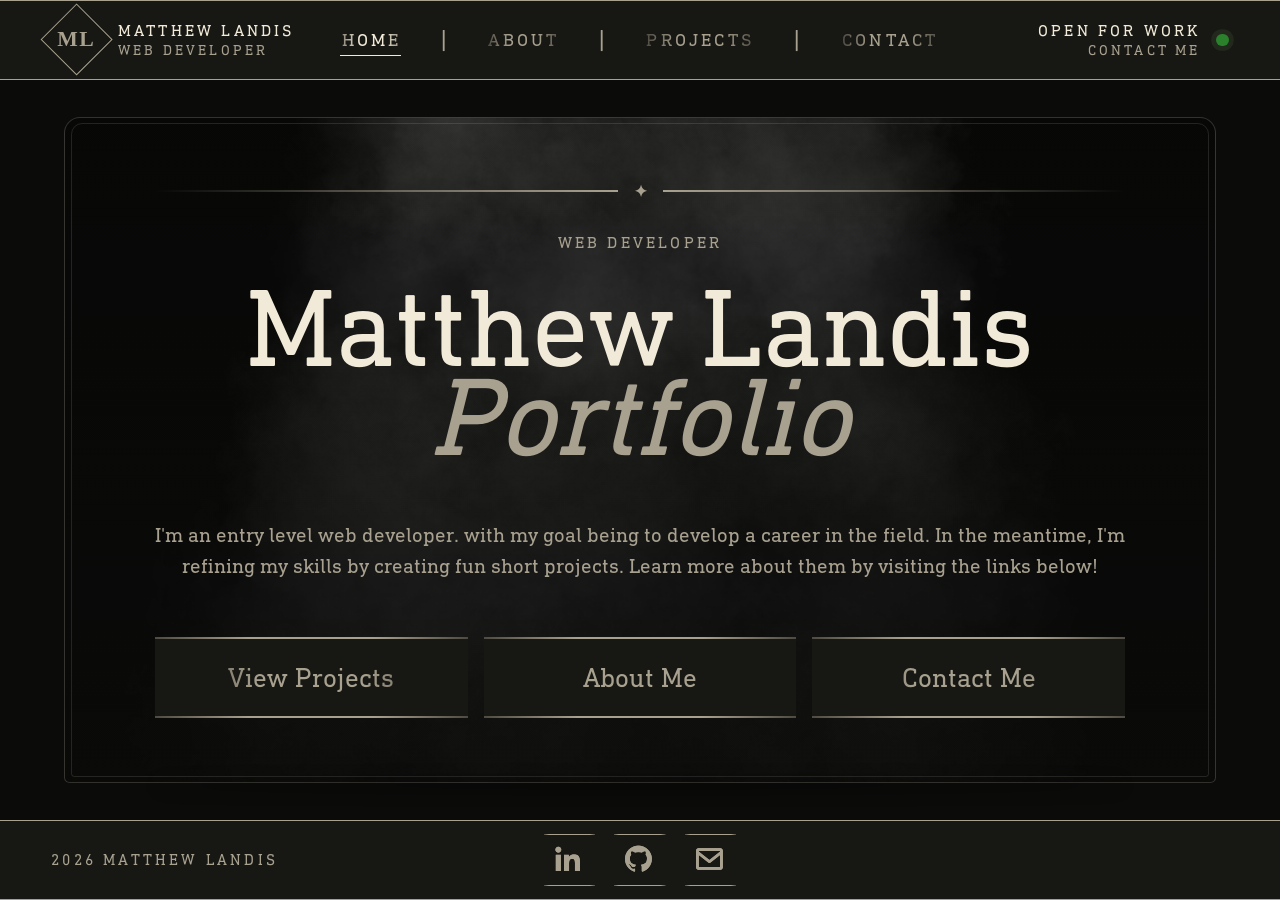
==== commit c8053f31: "fixed projects tab" ====
--- a/index.html
+++ b/index.html
@@ -11,7 +11,7 @@
 <body>
     <!-- Header -->
     <header id="header">
-        <button type="button" data-target="home">
+        <button type="button" data-target="home" onclick="showSection('home', this)">
             <span class="logo-box"><b>ML</b></span>
             <span>
                 <p>Matthew Landis</p>
@@ -19,15 +19,15 @@
             </span>
         </button>
         <nav>
-            <button type="button" data-target="home">Home</button>
+            <button type="button" data-target="home" onclick="showSection('home', this)">Home</button>
             <span>|</span>
-            <button type="button" data-target="about">About</button>
+            <button type="button" data-target="about" onclick="showSection('about', this)">About</button>
             <span>|</span>
-            <button type="button" data-target="projects">Projects</button>
+            <button type="button" data-target="projects" onclick="showSection('projects', this)">Projects</button>
             <span>|</span>
-            <button type="button" data-target="contact">Contact</button>
+            <button type="button" data-target="contact" onclick="showSection('contact', this)">Contact</button>
         </nav>
-        <button type="button" data-target="contact">
+        <button type="button" data-target="contact" onclick="showSection('contact', this)">
             <span>
                 <p>Open for work</p>
                 <small>Contact Me</small>
@@ -49,13 +49,13 @@
                 Learn more about them by visiting the links below!
             </p>
             <nav>
-                <button type="button" data-target="projects">
+                <button type="button" data-target="projects" onclick="showSection('projects', this)">
                     <span class="button-label">View Projects</span>
                 </button>
-                <button type="button" data-target="about">
+                <button type="button" data-target="about" onclick="showSection('about', this)">
                     <span class="button-label">About Me</span>
                 </button>
-                <button type="button" data-target="contact">
+                <button type="button" data-target="contact" onclick="showSection('contact', this)">
                     <span class="button-label">Contact Me</span>
                 </button>
             </nav>
@@ -82,7 +82,9 @@
                         <li><span>05</span>GitHub</li>
                         <li><span>03</span>JavaScript</li>
                     </ul>
-                <button class="home-button site-button" type="button" data-target="home"><span class="button-label">← Return home</span></button>
+                <button class="home-button site-button" type="button" data-target="home" onclick="showSection('home', this)">
+                    <span class="button-label">← Return home</span>
+                </button>
                 </aside>
             </article>
         </section>
@@ -94,9 +96,15 @@
                     <h2>A few things <em>I’ve built.</em></h2>
                 </div>
                 <nav>
-                    <button class="site-button" type="button" data-project-index="0"><span class="button-label">01</span></button>
-                    <button class="site-button" type="button" data-project-index="1"><span class="button-label">02</span></button>
-                    <button class="site-button" type="button" data-project-index="2"><span class="button-label">03</span></button>
+                    <button class="site-button" type="button" role="tab" data-project-index="0" onclick="renderProject(0)">
+                        <span class="button-label">01</span>
+                    </button>
+                    <button class="site-button" type="button" role="tab" data-project-index="1" onclick="renderProject(1)">
+                        <span class="button-label">02</span>
+                    </button>
+                    <button class="site-button" type="button" role="tab" data-project-index="2" onclick="renderProject(2)">
+                        <span class="button-label">03</span>
+                    </button>
                 </nav>
             </header>
             <article>
@@ -109,15 +117,21 @@
                     <ul id="project-tags"></ul>
                     <div class="project-controls">
                         <div class="project-links">
-                            <a id="project-link" target="_blank">Visit the Website ↗</a>
-                            <a id="project-link" target="_blank">Visit the Github page ↗</a>
+                            <a id="project-linkSite" target="_blank">Visit the Website ↗</a>
+                            <a id="project-linkGit" target="_blank">Visit the Github page ↗</a>
                         </div>
                         <div class="arrow-buttons">
-                            <button class="site-button" type="button" id="previous-project"><span class="button-label">←</span></button>
-                            <button class="site-button" type="button" id="next-project"><span class="button-label">→</span></button>
+                            <button class="site-button" type="button" id="previous-project" onclick="renderProject(selectedProjectIndex - 1)">
+                                <span class="button-label">←</span>
+                            </button>
+                            <button class="site-button" type="button" id="next-project" onclick="renderProject(selectedProjectIndex + 1)">
+                                <span class="button-label">→</span>
+                            </button>
                         </div>
                     </div>
-                    <button class="home-button site-button" type="button" data-target="home"><span class="button-label">← Return home</span></button>
+                    <button class="home-button site-button" type="button" data-target="home" onclick="showSection('home', this)">
+                        <span class="button-label">← Return home</span>
+                    </button>
                 </aside>
             </article>
         </section>
@@ -134,26 +148,28 @@
                 <span>Email</span>
                 <a href="mailto:Matthewlandis51@outlook.com">Matthewlandis51@outlook.com</a>
             </div>
-            <button class="home-button site-button" type="button" data-target="home"><span class="button-label">← Return home</span></button>
+            <button class="home-button site-button" type="button" data-target="home" onclick="showSection('home', this)">
+                <span class="button-label">← Return home</span>
+            </button>
         </section>
     </main>
     <!-- Footer Section -->
     <footer id="footer">
       <p>2026 Matthew Landis</p>
       <nav>
-                <a class="site-button" href="https://www.linkedin.com/in/matthew-landis-885a02168/"
+        <a class="site-button" href="https://www.linkedin.com/in/matthew-landis-885a02168/"
            target="_blank"
            title="LinkedIn">
-                    <span class="button-label"><i class="bx bxl-linkedin"></i></span>
+            <span class="button-label"><i class="bx bxl-linkedin"></i></span>
         </a>
-                <a class="site-button" href="https://github.com/MatthewLandis"
+        <a class="site-button" href="https://github.com/MatthewLandis"
            target="_blank"
            title="GitHub">
-                    <span class="button-label"><i class="bx bxl-github"></i></span>
+            <span class="button-label"><i class="bx bxl-github"></i></span>
         </a>
-                <a class="site-button" href="mailto:Matthewlandis51@outlook.com"
+        <a class="site-button" href="mailto:Matthewlandis51@outlook.com"
            title="Email Matthew Landis">
-                    <span class="button-label"><i class="bx bx-envelope"></i></span>
+            <span class="button-label"><i class="bx bx-envelope"></i></span>
         </a>
       </nav>
     </footer>
--- a/styles.css
+++ b/styles.css
@@ -226,7 +226,6 @@
   inset: 0.35rem;
   border: 1px solid rgb(241 234 216 / 12%);
   border-radius: 0.7rem 0.7rem 0.2rem 0.2rem;
-  box-shadow: inset 0 0 1.5rem rgb(0 0 0 / 65%);
 }
 
 #home::after {
@@ -863,6 +862,10 @@
   z-index: 2;
 }
 
+.site-button[aria-selected="true"] {
+  z-index: 2;
+}
+
 .site-button:hover::before,
 .site-button:focus-visible::before {
   opacity: 1;
@@ -870,6 +873,12 @@
   box-shadow: 0 0.6rem 1.2rem rgb(0 0 0 / 45%);
 }
 
+.site-button[aria-selected="true"]::before {
+  opacity: 1;
+  transform: var(--hover-transform);
+  box-shadow: 0 0.6rem 1.2rem rgb(0 0 0 / 45%);
+}
+
 .site-button:hover .button-label,
 .site-button:focus-visible .button-label {
   background: none;
@@ -879,8 +888,20 @@
   transform: var(--hover-transform);
 }
 
+.site-button[aria-selected="true"] .button-label {
+  background: none;
+  background-clip: initial;
+  -webkit-background-clip: initial;
+  color: var(--muted);
+  transform: var(--hover-transform);
+}
+
 .site-button:hover .button-label::before,
 .site-button:focus-visible .button-label::before {
+  opacity: 1;
+}
+
+.site-button[aria-selected="true"] .button-label::before {
   opacity: 1;
 }
 
